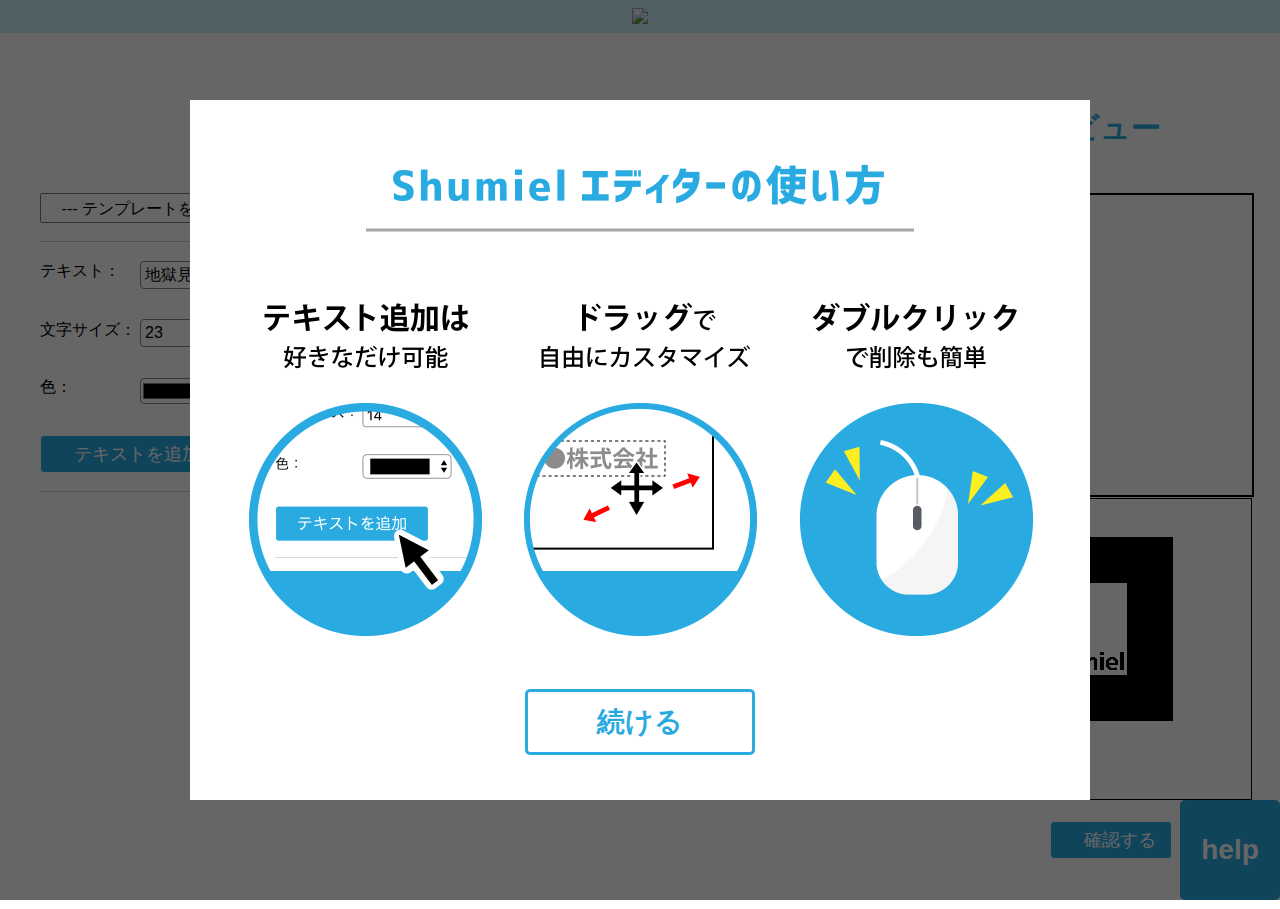
==== edit.html @ 34e056d0 "バグが落ち着いたんでソース整理" ====
<!DOCTYPE html>
<html lang="ja">
<head>
    <script src="../jquery.js"></script>
    <script src="./js/jcanvas.js"></script>
    <script src="./js/create_qr.js"></script>
    <script src="./js/edit.js"></script>
    <meta charset="UTF-8">
    <link rel="stylesheet" href="css/reset.css"/>
    <link rel="stylesheet" href="css/edit.css"/>
    <title>名刺エディター</title>
    <style>
        /* 一旦 */
/*        #canvas_front, #canvas_back, #image_prev {
            border: solid 2px #000;
            cursor: move;
        }*/
        #image_download_front, #image_download_back {
            display: none;
        }
        #canvas_back {
            border: solid 1px #000;
        }
    </style>
</head>
<body>
<div id="modal-download">
    <div id="modal-contents-download">
        <img id="image_prev_front" src="./img/kty3.jpg" width="500" height="300">
        <div id="prev_btns">
            <button class="prev_btn download">download</button>
            <button class="prev_btn cancel">cancel</button>
        </div>
    </div>
</div>
<div id="modal-tutorial">
    <div id="modal-contents-tutorial">
        <button class="prev_btn next">続ける</button>
        <img src="./img/how-to-edit.png" alt="" width="900" height="700">
    </div>
</div>
<div id="help">
        <button class="help-contents">help</button>
</div>
<div class="header">
    <img src="./image/shumiel-logo.png">
</div>
<div class="wrapper-left">
    <h1>表示テキストの編集</h1>
    <select id="background" name="background">
        <option value="0">--- テンプレートを選ぶ ---</option>
        <option value="1">テンプレート1</option>
        <option value="2">テンプレート2</option>
        <option value="3">テンプレート3</option>
        <option value="4">テンプレート4</option>
        <option value="5">テンプレート5</option>
    </select>
    <!-- <input type="file" name="datafile" class="file"><br> -->
    <hr>
    <span class="item">テキスト：</span><input id="inp" type="text" name="name" value="地獄見澤"><br>
    <span class="item">文字サイズ：</span><input id="fontsize" type="number" name="fontsize" value="23"><br>
    <span class="item">色：</span><input id="color-list" type="color" value="#000000" list="colors"><br>
    <button id="add_text">　テキストを追加　</button><br>
    <hr>
</div>
<div class="wrapper-right">
    <h1>カードデザインのプレビュー</h1>
    <canvas id="canvas_front"></canvas>
    <canvas id="canvas_back"></canvas>
    <button id="prev">　確認する　</button><br>
    <img id="image_prev_front" src=""><br>
    <img id="image_prev_back" src=""><br>
    <a id="image_download_front" href="" download="card_front">name_card_front</a>
    <a id="image_download_back" href="" download="card_back">name_card_back</a>
</div>
</body>
</html>
---- css/edit.css ----
@charset "utf-8";

input {
  margin: 0;
  padding: 0;
  background: none;
  border: none;
  border-radius: 0;
  outline: none;
/*  -webkit-appearance: none;
  -moz-appearance: none;
  -webkit-autofill : none;
  appearance: none;*/
}

body {
  width: 100%;
}
.header {
  text-align: center;
  margin-bottom: 50px;
  background-color: #caeffc;}

.header img {
  width: 200px;
  margin: 8px;
}

.wrapper-left {
  width: 50%;
  float: left;
  box-sizing: border-box;
  padding: 30px 0 0 40px;

}

h1 {
  color: #29abe2;
  text-align: center;
  font-size: 30px;
  margin-bottom: 50px;
}

hr {
  margin: 18px 0;
}

#background {
  text-align: center;
  font-size: 16px;
  width: 240px;
  height: 30px;
  margin-right: 10px;
}

.file {
  font-size: 16px;
  margin-left: 5px;
  color: #888;
}

.item{
  display: inline-block;
  margin-bottom: 40px;
  font-size: 16px;
  width: 100px;
}

#inp {
  width: 200px;
  font-size: 16px;
  padding: 4px;
  border: 1px solid #888;
  border-radius: 4px;
}

#fontsize {
  width: 100px;
  font-size: 16px;
  padding: 4px;
  border: 1px solid #888;
  border-radius: 4px;
}

#color-list {
  width: 100px;
  font-size: 16px;
  height: 26px;
  border: 1px solid #888;
  border-radius: 4px;
}

 #add_text {
  font-size: 18px;
  color: #fff;
  border: 1px solid #fff;
  border-radius: 4px;
  padding: 6px;
  background-color: #29abe2;
 }

.wrapper-right {
  width: 50%;
  float: right;
  box-sizing: border-box;
  padding: 30px;
}

#modal-download {
  position: fixed;
  background: rgba(0, 0, 0, 0.6);
  width: 100%;
  height: 100%;
  display: none;
}

#modal-contents-download {
  position: absolute;
  top: 0;
  bottom: 0;
  left: 0;
  right: 0;
  margin: auto;
  width: 500px;
  height: 300px;
}

#canvas_front {
  width: 500px;
  height: 300px;
  cursor: move;
  margin-left: 80px;
  border: 2px solid #000;
  background-size: 100%;
  background-image: none;
}

#canvas_back {
  width: 500px;
  height: 300px;
  cursor: move;
  margin-left: 80px;
  border: 2px solid #000;
  background-size: 100%;
  background-image: none;
 /* display: none;*/
}

#prev {
  margin: 20px 78px;
  font-size: 18px;
  float: right;
  color: #fff;
  border: 1px solid #fff;
  border-radius: 4px;
  padding: 6px;
  background-color: #29abe2;
}

#prev_btns {
  margin-top: 40px;
  width: 500px;
  height: 60px;
}

.prev_btn {
  width: 230px;
  font-size: 28px;
  padding: 10px 0;
  color: #29ABE2;
  font-weight: bold;
  border: 3px solid #29ABE2;
  border-radius: 5px;
  background-color: #fff;
  cursor: pointer;
  float: left;
}

.prev_btn:hover {
  background-color: #29ABE2;
  transition: 0.4s;
  color: #fff;

}

.prev_btn:nth-child(1) {
  margin-right: 40px;
}

#modal-tutorial {
  position: fixed;
  background: rgba(0, 0, 0, 0.6);
  width: 100%;
  height: 100%;
  z-index: 100;
  /*display: none;*/
}

#modal-contents-tutorial {
  position: absolute;
  background-color: white;
  top: 0;
  bottom: 0;
  left: 0;
  right: 0;
  margin: auto;
  width: 900px;
  height: 700px;
}

#modal-contents-tutorial img {
  position: absolute;
  width: 900px;
  height: 700px;
}

#modal-contents-tutorial .next {
  position: absolute;
  z-index: 999;
  bottom: 45px;
  left: 0;
  right: 0;
  margin: auto;
  width: 230px;
  height: 66px;
}

#help {
  position: fixed;
  right: 0;
  bottom: 0;
}

.help-contents {
  position: relative;
  width: 100px;
  height: 100px;
  font-size: 28px;
  padding: 10px 0;
  background-color: #29ABE2;
  color: #fff;
  font-weight: bold;
  border: 3px solid #29ABE2;
  border-radius: 5px;
  cursor: pointer;
}
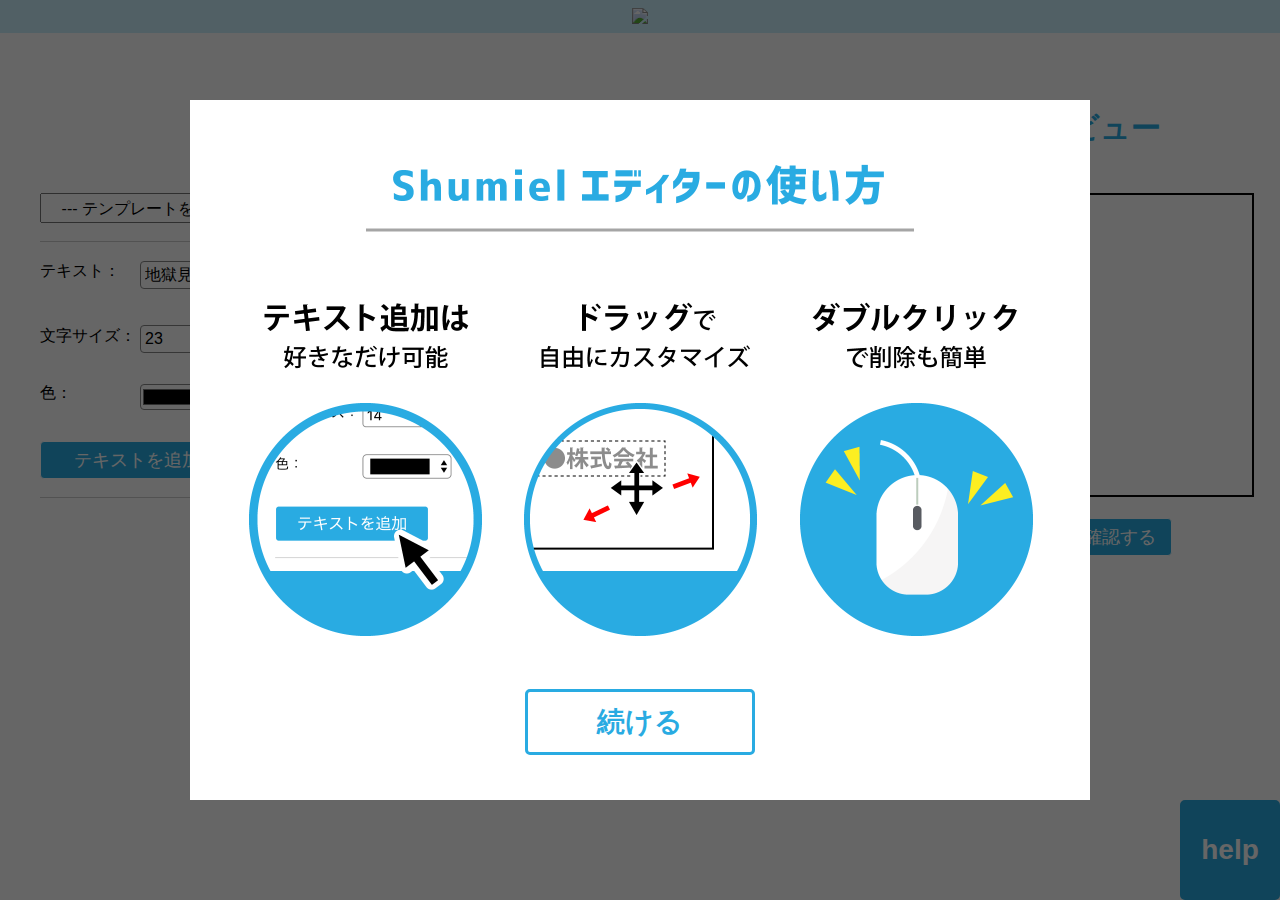
==== commit 542c775e: "成功率上がってきた！" ====
--- a/edit.html
+++ b/edit.html
@@ -11,10 +11,6 @@
     <title>名刺エディター</title>
     <style>
         /* 一旦 */
-/*        #canvas_front, #canvas_back, #image_prev {
-            border: solid 2px #000;
-            cursor: move;
-        }*/
         #image_download_front, #image_download_back {
             display: none;
         }
@@ -57,7 +53,7 @@
     </select>
     <!-- <input type="file" name="datafile" class="file"><br> -->
     <hr>
-    <span class="item">テキスト：</span><input id="inp" type="text" name="name" value="地獄見澤"><br>
+    <span class="item">テキスト：</span><input id="inp" type="text" name="name" value="地獄見澤"><br> <!-- or <br><textarea name="text" id="inp" cols="30" rows="10" placeholder="カードに書き込みたいことばを入力してください。"></textarea> --><br>
     <span class="item">文字サイズ：</span><input id="fontsize" type="number" name="fontsize" value="23"><br>
     <span class="item">色：</span><input id="color-list" type="color" value="#000000" list="colors"><br>
     <button id="add_text">　テキストを追加　</button><br>
@@ -66,10 +62,10 @@
 <div class="wrapper-right">
     <h1>カードデザインのプレビュー</h1>
     <canvas id="canvas_front"></canvas>
-    <canvas id="canvas_back"></canvas>
+    <canvas id="canvas_back" style="display:none;"></canvas>
     <button id="prev">　確認する　</button><br>
-    <img id="image_prev_front" src=""><br>
-    <img id="image_prev_back" src=""><br>
+    <!-- <img id="image_prev_front" src=""><br>
+    <img id="image_prev_back" src=""><br> -->
     <a id="image_download_front" href="" download="card_front">name_card_front</a>
     <a id="image_download_back" href="" download="card_back">name_card_back</a>
 </div>
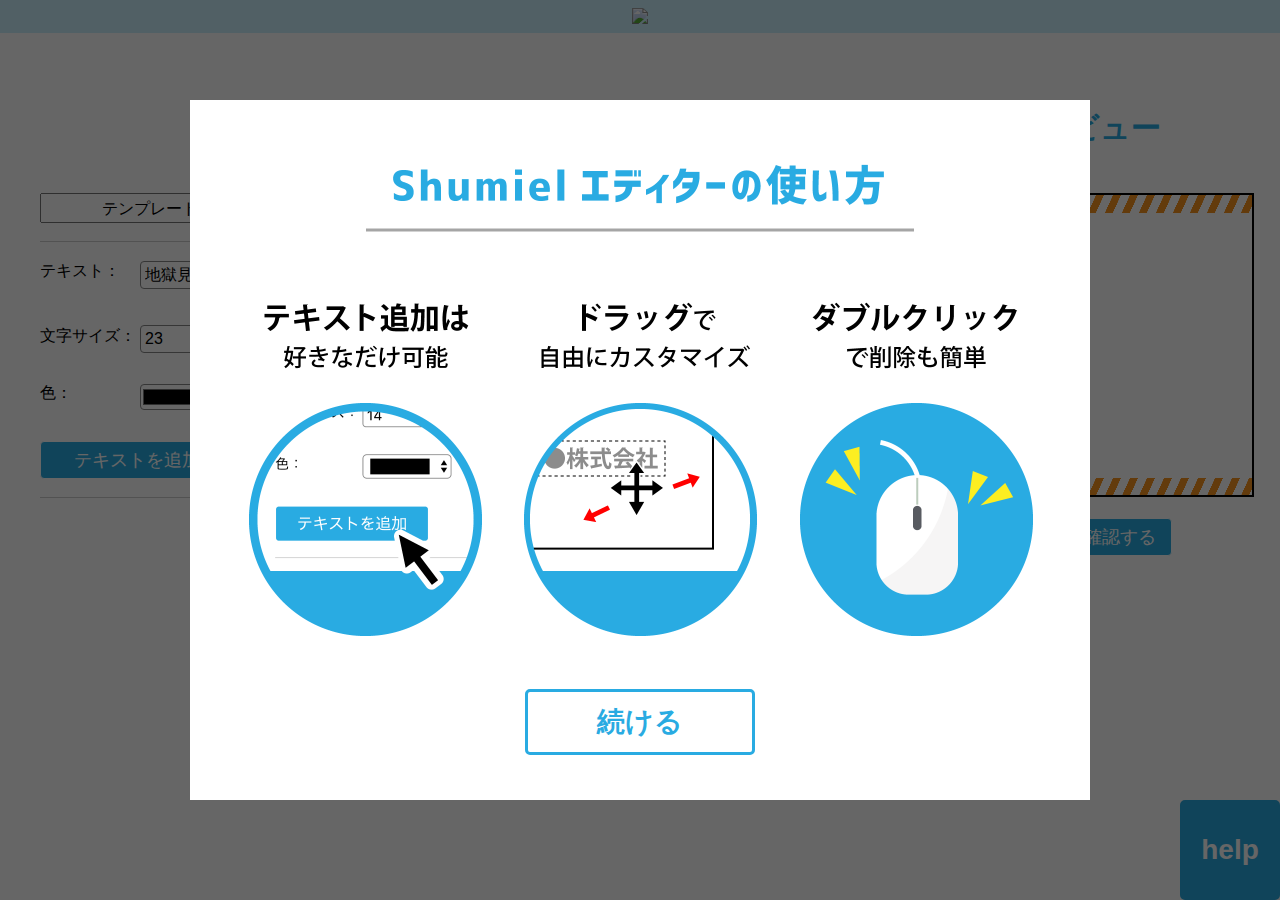
==== commit 8a745db7: "テンプレート差し替えでテキストが消える不具合を修正(反映感度悪い))" ====
--- a/edit.html
+++ b/edit.html
@@ -22,7 +22,7 @@
 <body>
 <div id="modal-download">
     <div id="modal-contents-download">
-        <img id="image_prev_front" src="./img/kty3.jpg" width="500" height="300">
+        <img id="image_prev_front" src="" width="500" height="300">
         <div id="prev_btns">
             <button class="prev_btn download">download</button>
             <button class="prev_btn cancel">cancel</button>
@@ -44,7 +44,6 @@
 <div class="wrapper-left">
     <h1>表示テキストの編集</h1>
     <select id="background" name="background">
-        <option value="0">--- テンプレートを選ぶ ---</option>
         <option value="1">テンプレート1</option>
         <option value="2">テンプレート2</option>
         <option value="3">テンプレート3</option>
--- a/css/edit.css
+++ b/css/edit.css
@@ -123,6 +123,7 @@
   margin: auto;
   width: 500px;
   height: 300px;
+  background-color: #fff;
 }
 
 #canvas_front {
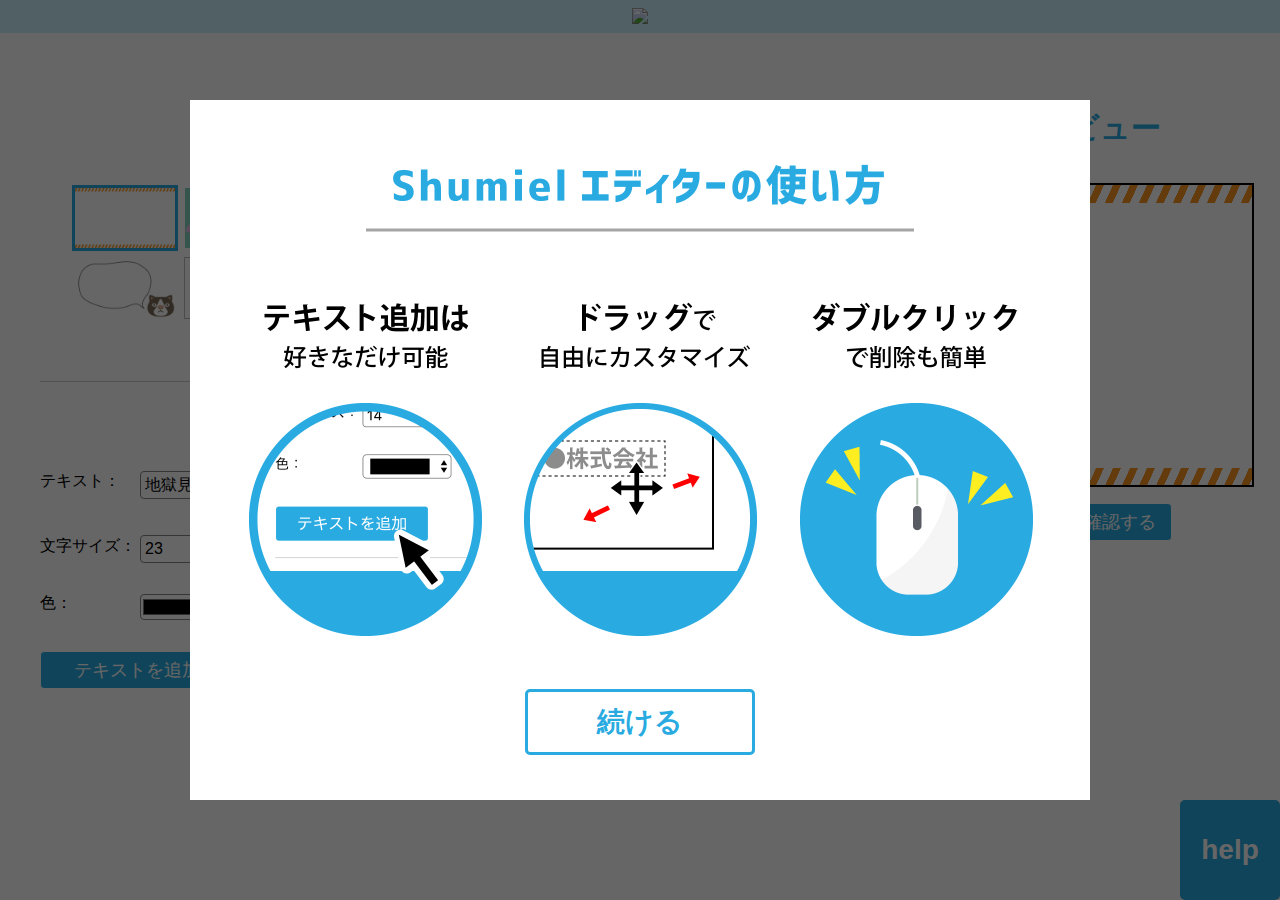
==== commit 15427659: "テンプレートを選択いけてる感じ" ====
--- a/edit.html
+++ b/edit.html
@@ -42,26 +42,56 @@
     <img src="./image/shumiel-logo.png">
 </div>
 <div class="wrapper-left">
+
+    <style>
+        #temp_h1 {
+            margin-bottom: 10px;
+        }
+
+        #select {
+            width: 100%;
+            padding: 35px;
+            margin: 0 auto;
+            box-sizing: border-box;
+            display: flex;
+            flex-wrap:wrap;
+        }
+
+        #select img {
+            cursor: pointer;
+            margin: 0 10px 10px 0;
+        }
+
+        .selected {
+            box-shadow: 0 0 0 3px #29ABE2;
+        }
+
+    </style>
+    <h1 id="temp_h1">テンプレートを選択</h1>
+    <div id="select">
+        <img src="./img/templete01.png" alt="" width="100" height="60" class="selected">
+        <img src="./img/templete02.png" alt="" width="100" height="60" class="">
+        <img src="./img/templete03.png" alt="" width="100" height="60" class="">
+        <img src="./img/templete04.png" alt="" width="100" height="60" class="">
+        <img src="./img/templete05.png" alt="" width="100" height="60" class="">
+        <span id="select_image">+</span>
+    </div>
+    <input id="upload_image" type="file" name="datafile" class="file">
+    <hr>
     <h1>表示テキストの編集</h1>
-    <select id="background" name="background">
-        <option value="1">テンプレート1</option>
-        <option value="2">テンプレート2</option>
-        <option value="3">テンプレート3</option>
-        <option value="4">テンプレート4</option>
-        <option value="5">テンプレート5</option>
-    </select>
-    <!-- <input type="file" name="datafile" class="file"><br> -->
-    <hr>
     <span class="item">テキスト：</span><input id="inp" type="text" name="name" value="地獄見澤"><br> <!-- or <br><textarea name="text" id="inp" cols="30" rows="10" placeholder="カードに書き込みたいことばを入力してください。"></textarea> --><br>
     <span class="item">文字サイズ：</span><input id="fontsize" type="number" name="fontsize" value="23"><br>
     <span class="item">色：</span><input id="color-list" type="color" value="#000000" list="colors"><br>
     <button id="add_text">　テキストを追加　</button><br>
-    <hr>
+    <!--<button id="add_image"> アップロード </button><br> -->
 </div>
 <div class="wrapper-right">
     <h1>カードデザインのプレビュー</h1>
-    <canvas id="canvas_front"></canvas>
-    <canvas id="canvas_back" style="display:none;"></canvas>
+    <div id="front_prev">
+        <div id="temp_prev"></div>
+        <canvas id="canvas_front"></canvas>
+        <canvas id="canvas_back" style="display:none;"></canvas>
+    </div>
     <button id="prev">　確認する　</button><br>
     <!-- <img id="image_prev_front" src=""><br>
     <img id="image_prev_back" src=""><br> -->
--- a/css/edit.css
+++ b/css/edit.css
@@ -38,7 +38,7 @@
   color: #29abe2;
   text-align: center;
   font-size: 30px;
-  margin-bottom: 50px;
+  margin-bottom: 40px;
 }
 
 hr {
@@ -57,6 +57,7 @@
   font-size: 16px;
   margin-left: 5px;
   color: #888;
+  display: none;
 }
 
 .item{
@@ -112,6 +113,7 @@
   width: 100%;
   height: 100%;
   display: none;
+  z-index: 99;
 }
 
 #modal-contents-download {
@@ -126,29 +128,8 @@
   background-color: #fff;
 }
 
-#canvas_front {
-  width: 500px;
-  height: 300px;
-  cursor: move;
-  margin-left: 80px;
-  border: 2px solid #000;
-  background-size: 100%;
-  background-image: none;
-}
-
-#canvas_back {
-  width: 500px;
-  height: 300px;
-  cursor: move;
-  margin-left: 80px;
-  border: 2px solid #000;
-  background-size: 100%;
-  background-image: none;
- /* display: none;*/
-}
-
 #prev {
-  margin: 20px 78px;
+  margin: 320px 78px;
   font-size: 18px;
   float: right;
   color: #fff;
@@ -246,3 +227,56 @@
   cursor: pointer;
 }
 
+/* temp_prev */
+
+#front_prev {
+}
+
+#temp_prev {
+  position: absolute;
+  z-index: 3;
+  border: 2px solid #000;
+  margin-left: 80px;
+  width: 500px;
+  height: 300px;
+  background-image: url();
+  background-size: 100%;
+  display: none;
+}
+
+#canvas_front {
+  position: absolute;
+  z-index: 2;
+  width: 500px;
+  height: 300px;
+  cursor: move;
+  margin-left: 80px;
+  border: 2px solid #000;
+  background-size: 100%;
+  background-image: none;
+}
+
+#canvas_back {
+  width: 500px;
+  height: 300px;
+  cursor: move;
+  margin-left: 80px;
+  border: 2px solid #000;
+  background-size: 100%;
+  background-image: none;
+ /* display: none;*/
+}
+
+#select_image {
+  width:100px;
+  height: 60px;
+  text-align: center;
+  line-height: 60px;
+  font-size: 23px;
+  box-shadow: 0 0 0 1px #bfbfbf;
+  color: #bfbfbf;
+  cursor: pointer;
+  display: block;
+}
+
+}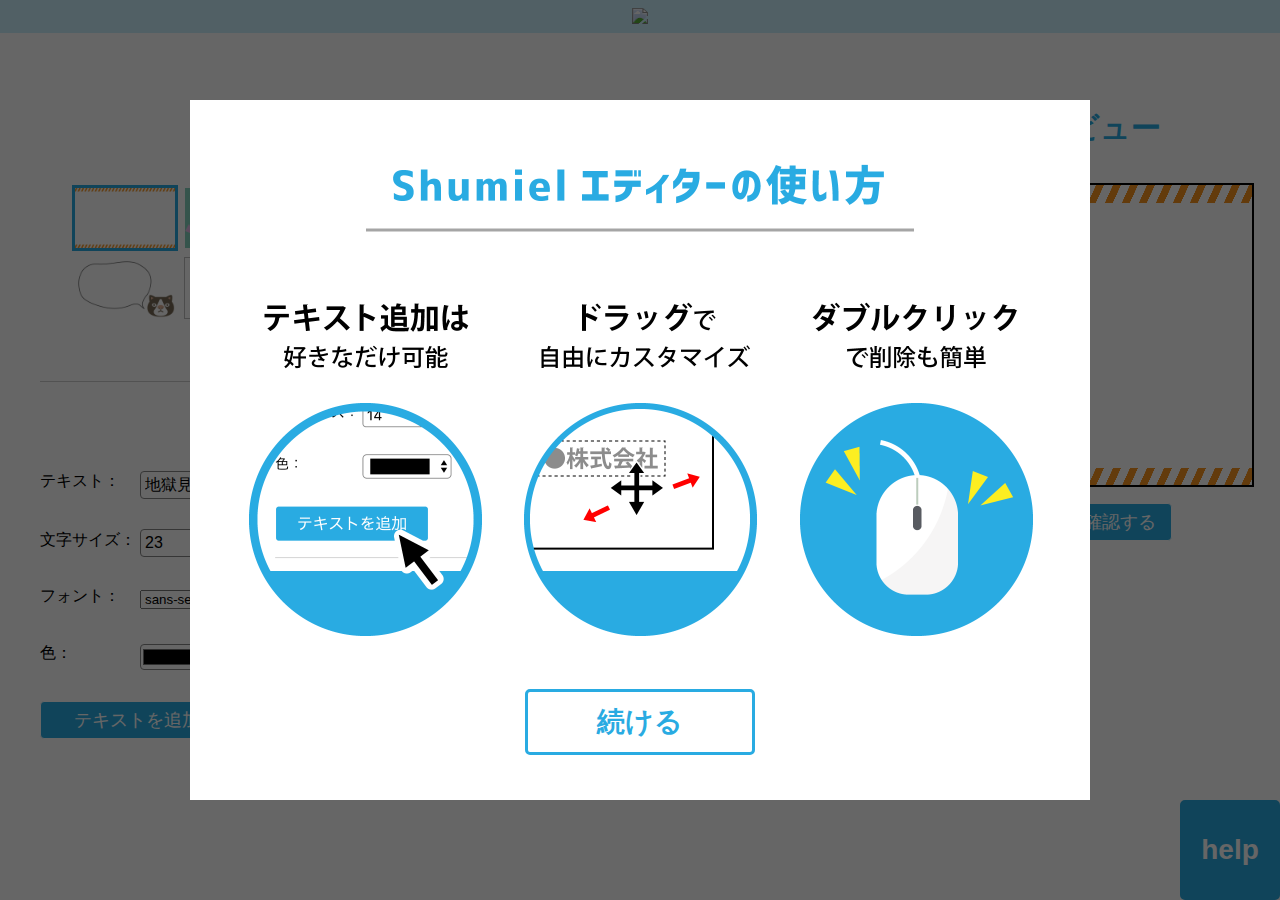
==== commit 8ba415e1: "一旦コミット" ====
--- a/edit.html
+++ b/edit.html
@@ -42,31 +42,6 @@
     <img src="./image/shumiel-logo.png">
 </div>
 <div class="wrapper-left">
-
-    <style>
-        #temp_h1 {
-            margin-bottom: 10px;
-        }
-
-        #select {
-            width: 100%;
-            padding: 35px;
-            margin: 0 auto;
-            box-sizing: border-box;
-            display: flex;
-            flex-wrap:wrap;
-        }
-
-        #select img {
-            cursor: pointer;
-            margin: 0 10px 10px 0;
-        }
-
-        .selected {
-            box-shadow: 0 0 0 3px #29ABE2;
-        }
-
-    </style>
     <h1 id="temp_h1">テンプレートを選択</h1>
     <div id="select">
         <img src="./img/templete01.png" alt="" width="100" height="60" class="selected">
@@ -79,11 +54,11 @@
     <input id="upload_image" type="file" name="datafile" class="file">
     <hr>
     <h1>表示テキストの編集</h1>
-    <span class="item">テキスト：</span><input id="inp" type="text" name="name" value="地獄見澤"><br> <!-- or <br><textarea name="text" id="inp" cols="30" rows="10" placeholder="カードに書き込みたいことばを入力してください。"></textarea> --><br>
+    <span class="item">テキスト：</span><input id="inp" type="text" name="name" value="地獄見澤"><br>
     <span class="item">文字サイズ：</span><input id="fontsize" type="number" name="fontsize" value="23"><br>
+    <span class="item">フォント：</span><select name="fontstyle" id="fontstyle"><option value="sans-serif">sans-serif</option><option value="Verdana">Verdana</option><option value="Arial">Arial</option><option value="Trebuchet MS">Trebuchet MS</option><option value="Ubuntu">Ubuntu</option></select><br>
     <span class="item">色：</span><input id="color-list" type="color" value="#000000" list="colors"><br>
     <button id="add_text">　テキストを追加　</button><br>
-    <!--<button id="add_image"> アップロード </button><br> -->
 </div>
 <div class="wrapper-right">
     <h1>カードデザインのプレビュー</h1>
--- a/css/edit.css
+++ b/css/edit.css
@@ -249,7 +249,6 @@
   z-index: 2;
   width: 500px;
   height: 300px;
-  cursor: move;
   margin-left: 80px;
   border: 2px solid #000;
   background-size: 100%;
@@ -279,4 +278,26 @@
   display: block;
 }
 
+#temp_h1 {
+    margin-bottom: 10px;
+}
+
+#select {
+    width: 100%;
+    padding: 35px;
+    margin: 0 auto;
+    box-sizing: border-box;
+    display: flex;
+    flex-wrap:wrap;
+}
+
+#select img {
+    cursor: pointer;
+    margin: 0 10px 10px 0;
+}
+
+.selected {
+    box-shadow: 0 0 0 3px #29ABE2;
+}
+
 }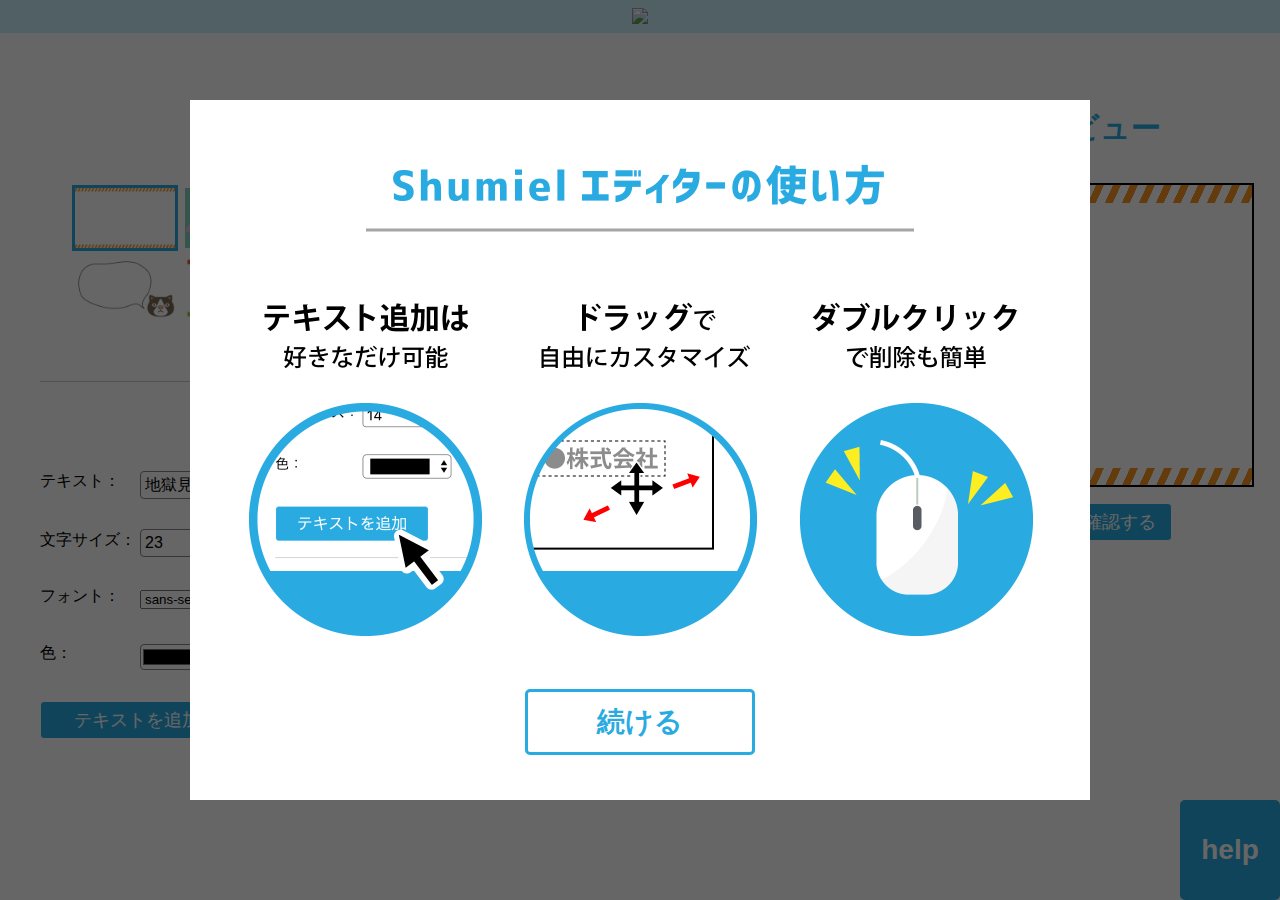
==== commit fb518072: "テンプレート追加したり意味ないコード消したり" ====
--- a/edit.html
+++ b/edit.html
@@ -49,6 +49,8 @@
         <img src="./img/templete03.png" alt="" width="100" height="60" class="">
         <img src="./img/templete04.png" alt="" width="100" height="60" class="">
         <img src="./img/templete05.png" alt="" width="100" height="60" class="">
+        <img src="./img/templete06.png" alt="" width="100" height="60" class="">
+        <img src="./img/templete07.png" alt="" width="100" height="60" class="">
         <span id="select_image">+</span>
     </div>
     <input id="upload_image" type="file" name="datafile" class="file">
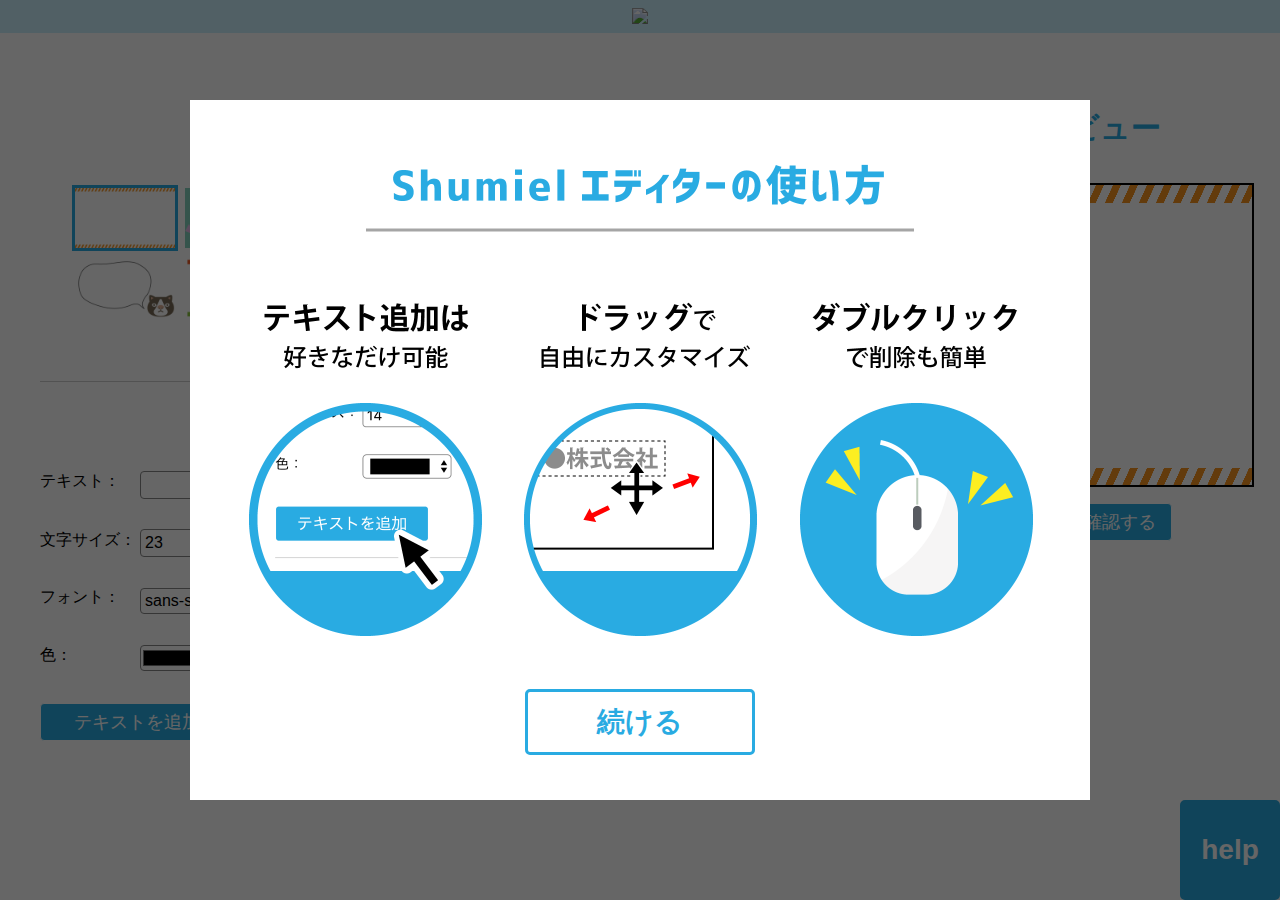
==== commit d45497b0: "地獄見澤を抹殺" ====
--- a/edit.html
+++ b/edit.html
@@ -56,7 +56,7 @@
     <input id="upload_image" type="file" name="datafile" class="file">
     <hr>
     <h1>表示テキストの編集</h1>
-    <span class="item">テキスト：</span><input id="inp" type="text" name="name" value="地獄見澤"><br>
+    <span class="item">テキスト：</span><input id="inp" type="text" name="name" value=""><br>
     <span class="item">文字サイズ：</span><input id="fontsize" type="number" name="fontsize" value="23"><br>
     <span class="item">フォント：</span><select name="fontstyle" id="fontstyle"><option value="sans-serif">sans-serif</option><option value="Verdana">Verdana</option><option value="Arial">Arial</option><option value="Trebuchet MS">Trebuchet MS</option><option value="Ubuntu">Ubuntu</option></select><br>
     <span class="item">色：</span><input id="color-list" type="color" value="#000000" list="colors"><br>
--- a/css/edit.css
+++ b/css/edit.css
@@ -81,6 +81,15 @@
   padding: 4px;
   border: 1px solid #888;
   border-radius: 4px;
+}
+
+#fontstyle {
+  width: 110px;
+  font-size: 16px;
+  height: 26px;
+  border: 1px solid #888;
+  border-radius: 4px;
+  background-color: #fff;
 }
 
 #color-list {
